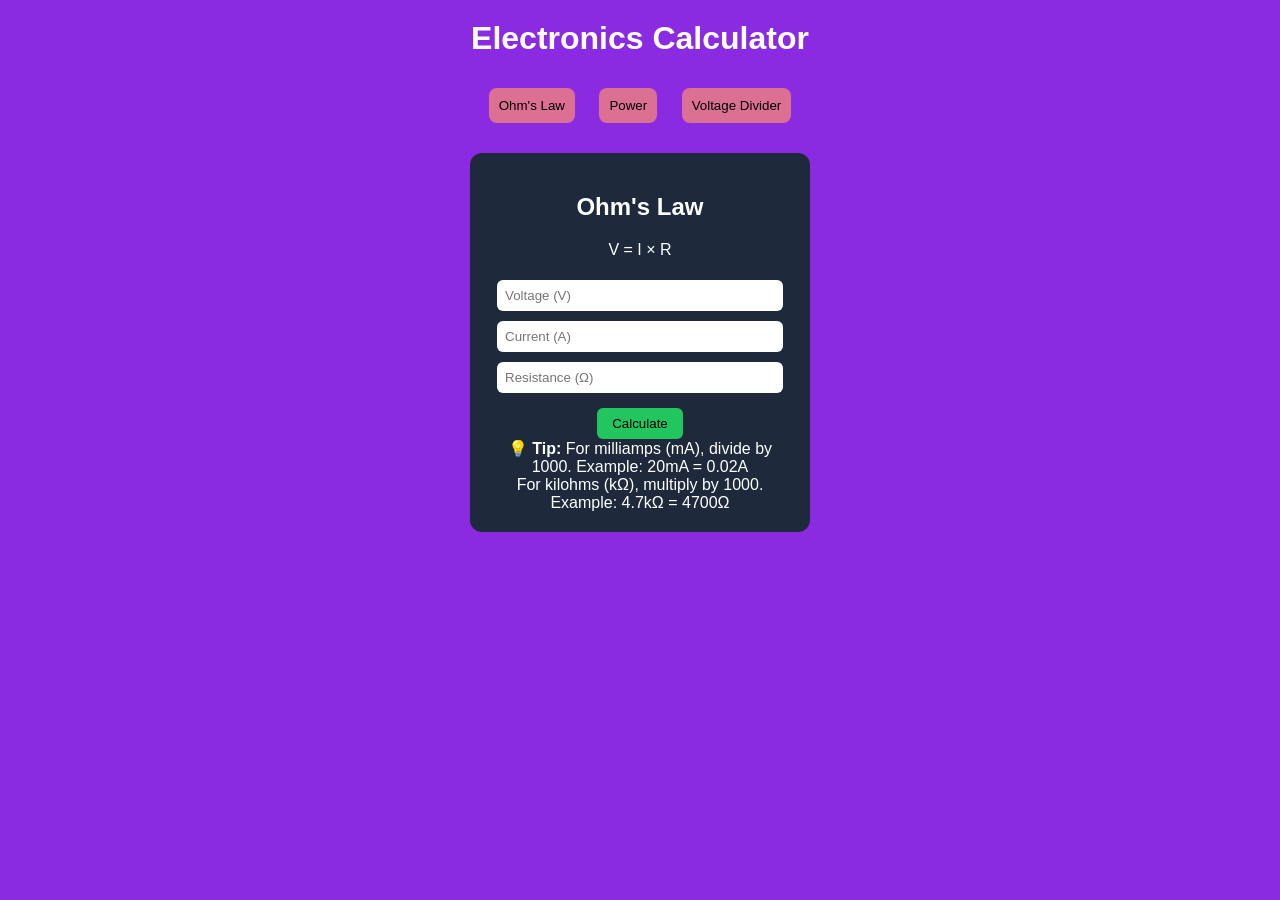
==== index.html @ 7a16f3d4 "Add files via upload" ====
<!DOCTYPE html>
<html lang="en">
<head>
    <meta charset="UTF-8">
    <meta name="viewport" content="width=device-width, initial-scale=1.0">
    <title>Electronics Calculator</title>
    <link rel="stylesheet" href="style.css">
</head>
<body>
    <h1>Electronics Calculator</h1>

<!-- Navigation -->
<div class="nav">
    <button onclick="showCalc('ohm')">Ohm's Law</button>
    <button onclick="showCalc('power')">Power</button>
    <button onclick="showCalc('divider')">Voltage Divider</button>
</div>

<!-- OHM -->
<div id="ohm" class="card">
    <h2>Ohm's Law</h2>
    <p>V = I × R</p>

    <input id="v" placeholder="Voltage (V)">
    <input id="i" placeholder="Current (A)">
    <input id="r" placeholder="Resistance (Ω)">

    <button onclick="calcOhm()">Calculate</button>
    <div id="ohmResult"></div>
    <div class="tip-box">
        <strong>💡 Tip:</strong>
        For milliamps (mA), divide by 1000. Example: 20mA = 0.02A<br>
        For kilohms (kΩ), multiply by 1000. Example: 4.7kΩ = 4700Ω
    </div>
</div>

<!-- POWER -->
<div id="power" class="card hidden">
    <h2>Power Calculator</h2>
    <p>P = V × I</p>

    <input id="pv" placeholder="Voltage (V)">
    <input id="pi" placeholder="Current (A)">

    <button onclick="calcPower()">Calculate</button>
    <div id="powerResult"></div>
</div>

<!-- VOLTAGE DIVIDER -->
    <div id="divider" class="card hidden">
        <h2>Voltage Divider</h2>
        <p>Vout = Vin × (R2 / (R1 + R2))</p>
        <input id="vin" placeholder="Input Voltage">
        <input id="r1" placeholder="R1">
        <input id="r2" placeholder="R2">
        <button onclick="calcDivider()">Calculate</button>
        <div id="divResult"></div>
    </div>

<script src="script.js"></script>
</body>
</html>
---- style.css ----
body {
    font-family: Arial;
    background: blueviolet;
    color: white;
    text-align: center;
}

h1 {
    margin-top: 20px;
}

.nav button {
    margin: 10px;
    padding: 10px;
    border: none;
    border-radius: 8px;
    background: palevioletred;
    cursor: pointer;
}

.card {
    background: #1e293b;
    margin: 20px auto;
    padding: 20px;
    width: 300px;
    border-radius: 12px;
}

.hidden {
    display: none;
}

input {
    width: 90%;
    margin: 5px;
    padding: 8px;
    border-radius: 6px;
    border: none;
}

button {
    margin-top: 10px;
    padding: 8px 15px;
    border: none;
    border-radius: 6px;
    background: #22c55e;
    cursor: pointer;
}

button:hover {
    opacity: 0.8;
}
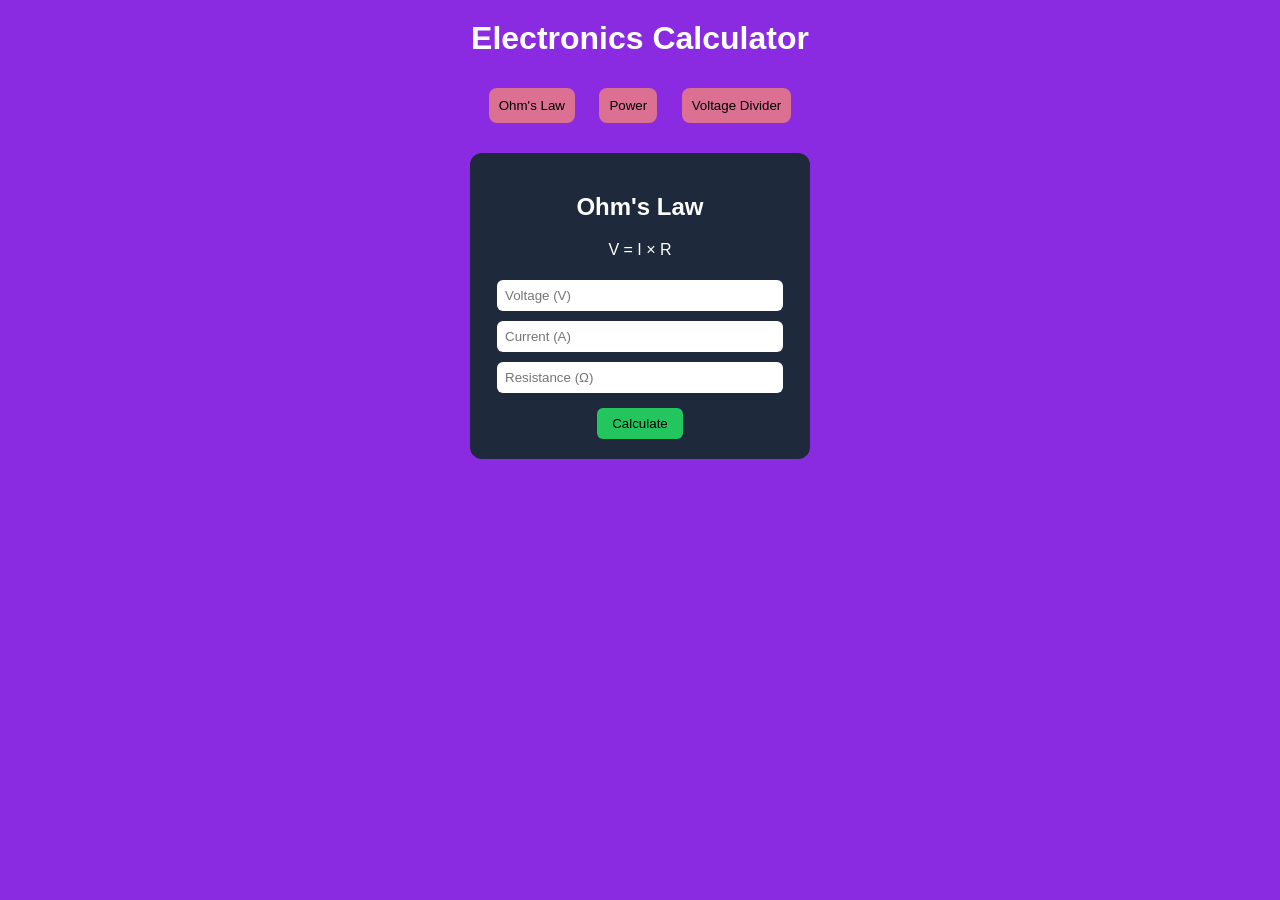
==== commit 989c400a: "Update index.html" ====
--- a/index.html
+++ b/index.html
@@ -27,11 +27,7 @@
 
     <button onclick="calcOhm()">Calculate</button>
     <div id="ohmResult"></div>
-    <div class="tip-box">
-        <strong>💡 Tip:</strong>
-        For milliamps (mA), divide by 1000. Example: 20mA = 0.02A<br>
-        For kilohms (kΩ), multiply by 1000. Example: 4.7kΩ = 4700Ω
-    </div>
+   
 </div>
 
 <!-- POWER -->
@@ -59,4 +55,4 @@
 
 <script src="script.js"></script>
 </body>
-</html>+</html>
